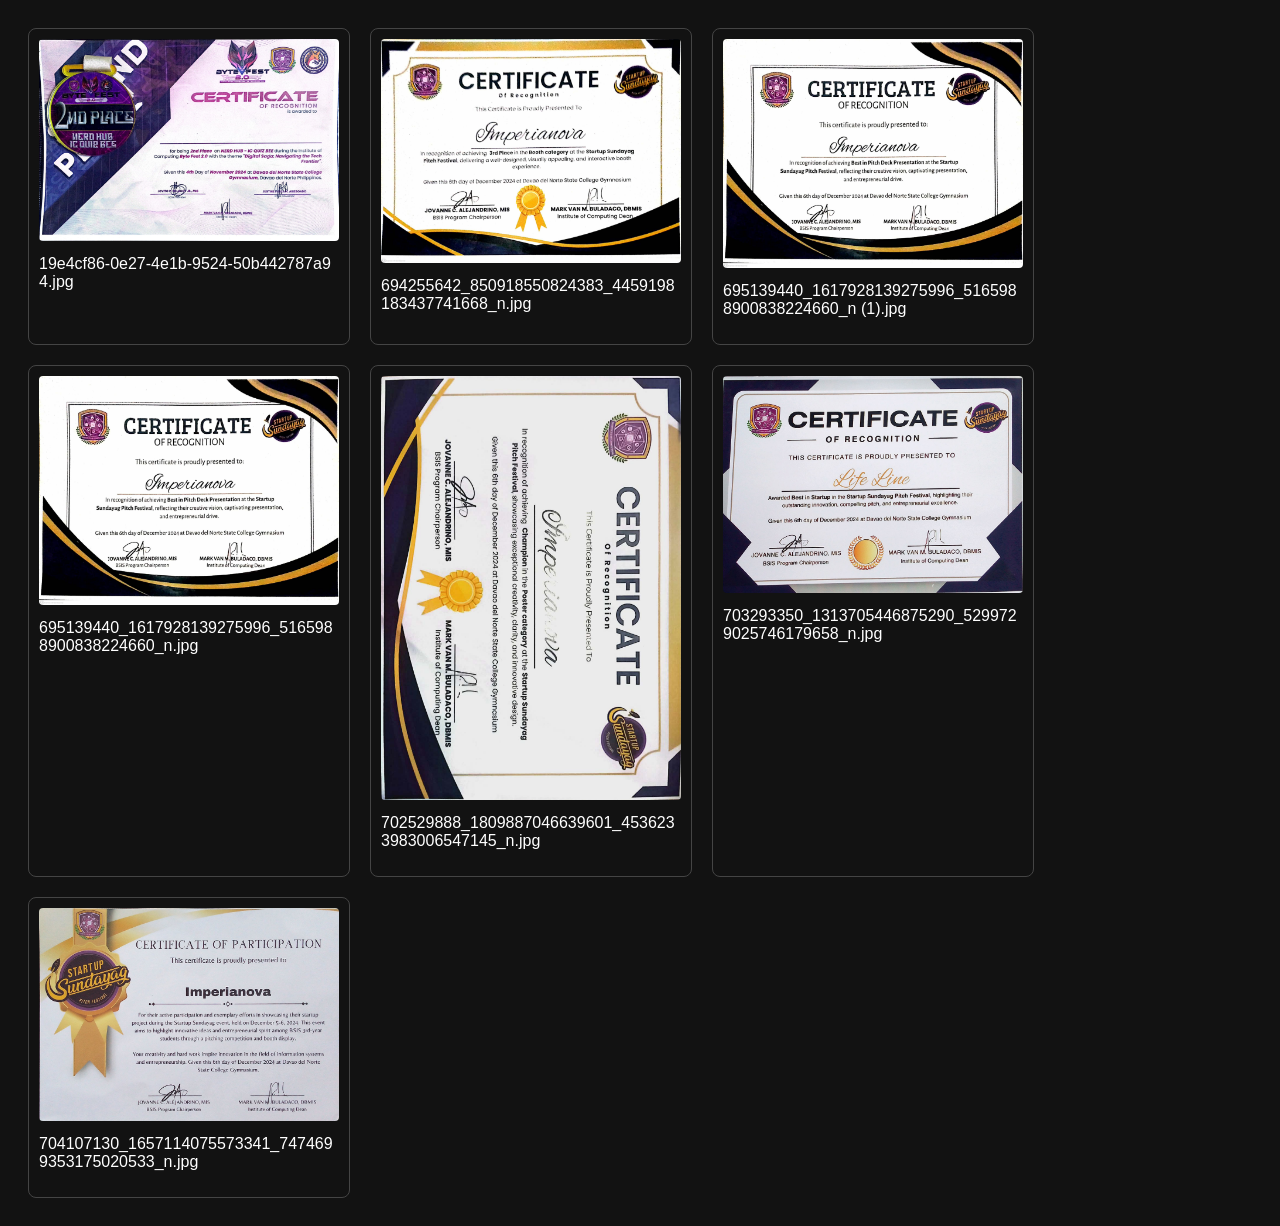
==== view_certs.html @ 7f447d63 "feat: add view_certs.html to display user certificates gallery" ====
<!DOCTYPE html>
<html>
<head>
    <title>View Certificates</title>
    <style>
        body { background: #121212; color: #fff; font-family: sans-serif; display: flex; flex-wrap: wrap; gap: 20px; padding: 20px; }
        .item { border: 1px solid #444; padding: 10px; border-radius: 8px; width: 300px; }
        img { width: 100%; border-radius: 4px; }
        p { margin-top: 10px; word-break: break-all; }
    </style>
</head>
<body>
    <div class="item">
        <img src="assets/certificate/19e4cf86-0e27-4e1b-9524-50b442787a94.jpg">
        <p>19e4cf86-0e27-4e1b-9524-50b442787a94.jpg</p>
    </div>
    <div class="item">
        <img src="assets/certificate/694255642_850918550824383_4459198183437741668_n.jpg">
        <p>694255642_850918550824383_4459198183437741668_n.jpg</p>
    </div>
    <div class="item">
        <img src="assets/certificate/695139440_1617928139275996_5165988900838224660_n (1).jpg">
        <p>695139440_1617928139275996_5165988900838224660_n (1).jpg</p>
    </div>
    <div class="item">
        <img src="assets/certificate/695139440_1617928139275996_5165988900838224660_n.jpg">
        <p>695139440_1617928139275996_5165988900838224660_n.jpg</p>
    </div>
    <div class="item">
        <img src="assets/certificate/702529888_1809887046639601_4536233983006547145_n.jpg">
        <p>702529888_1809887046639601_4536233983006547145_n.jpg</p>
    </div>
    <div class="item">
        <img src="assets/certificate/703293350_1313705446875290_5299729025746179658_n.jpg">
        <p>703293350_1313705446875290_5299729025746179658_n.jpg</p>
    </div>
    <div class="item">
        <img src="assets/certificate/704107130_1657114075573341_7474699353175020533_n.jpg">
        <p>704107130_1657114075573341_7474699353175020533_n.jpg</p>
    </div>
</body>
</html>
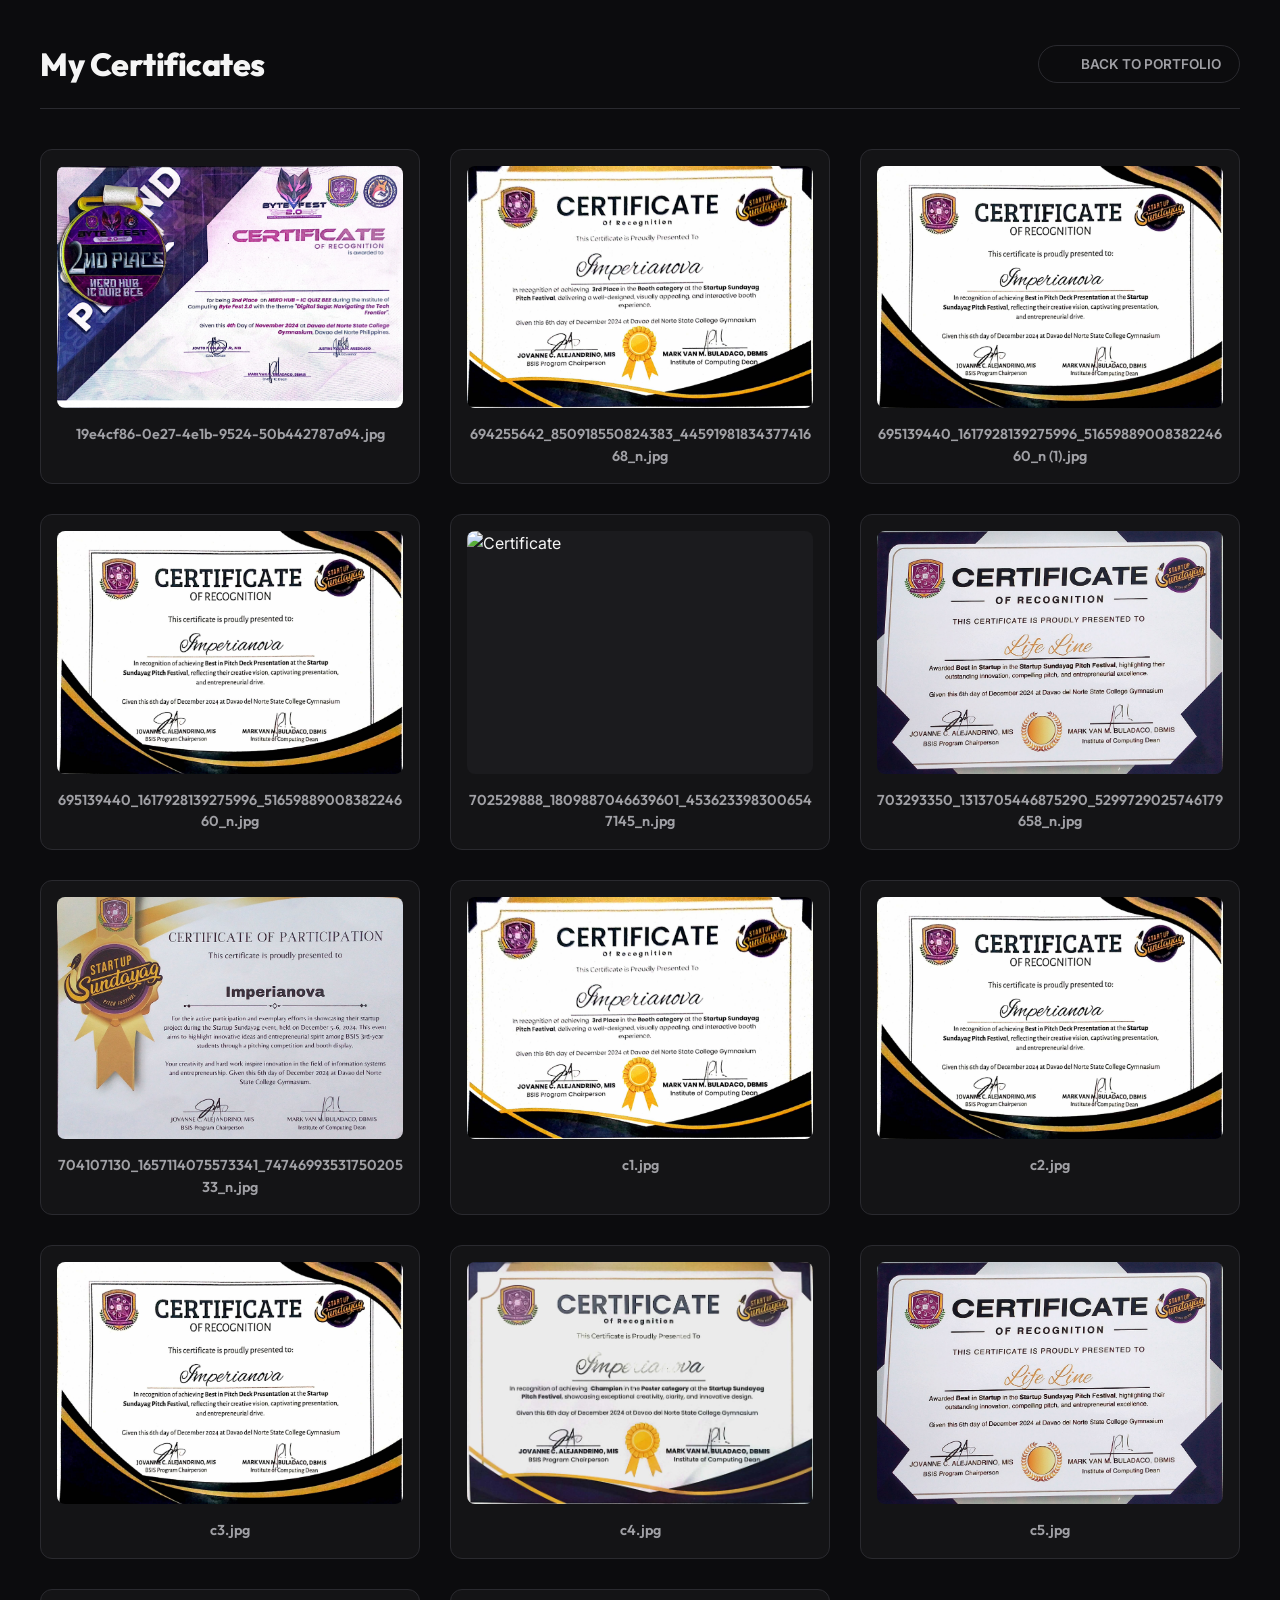
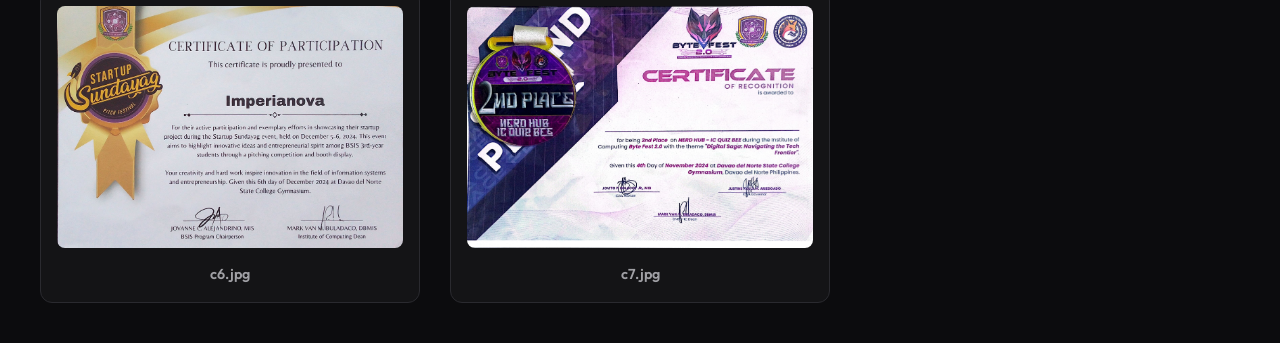
==== commit 50fc0290: "feat: update hero photo to me.jpg and add awards certificates section" ====
--- a/view_certs.html
+++ b/view_certs.html
@@ -1,42 +1,254 @@
 <!DOCTYPE html>
-<html>
+<html lang="en">
 <head>
-    <title>View Certificates</title>
+    <meta charset="UTF-8">
+    <meta name="viewport" content="width=device-width, initial-scale=1.0">
+    <title>Certificates | Cherry Cabardo</title>
+    <!-- Google Fonts -->
+    <link rel="preconnect" href="https://fonts.googleapis.com">
+    <link rel="preconnect" href="https://fonts.gstatic.com" crossorigin>
+    <link href="https://fonts.googleapis.com/css2?family=Inter:wght@300;400;500;600;700&family=Outfit:wght@400;500;600;700;800&display=swap" rel="stylesheet">
+    <!-- Lucide Icons CDN -->
+    <script src="https://unpkg.com/lucide@latest"></script>
     <style>
-        body { background: #121212; color: #fff; font-family: sans-serif; display: flex; flex-wrap: wrap; gap: 20px; padding: 20px; }
-        .item { border: 1px solid #444; padding: 10px; border-radius: 8px; width: 300px; }
-        img { width: 100%; border-radius: 4px; }
-        p { margin-top: 10px; word-break: break-all; }
+        :root {
+            --font-heading: 'Outfit', 'Inter', system-ui, -apple-system, sans-serif;
+            --font-body: 'Inter', system-ui, -apple-system, sans-serif;
+            --bg-main: #0c0c0e;
+            --bg-card: #141416;
+            --text-primary: #f5f5f5;
+            --text-secondary: #a0a0a5;
+            --text-muted: #66666a;
+            --border-muted: #2a2a2f;
+            --border-primary: #f5f5f5;
+            --transition-smooth: all 0.5s cubic-bezier(0.16, 1, 0.3, 1);
+            --transition-fast: all 0.25s cubic-bezier(0.16, 1, 0.3, 1);
+        }
+
+        * {
+            box-sizing: border-box;
+            margin: 0;
+            padding: 0;
+        }
+
+        body {
+            background-color: var(--bg-main);
+            color: var(--text-primary);
+            font-family: var(--font-body);
+            padding: 40px 20px;
+            line-height: 1.5;
+            -webkit-font-smoothing: antialiased;
+        }
+
+        .header {
+            max-width: 1200px;
+            margin: 0 auto 40px auto;
+            display: flex;
+            justify-content: space-between;
+            align-items: center;
+            border-bottom: 1px solid var(--border-muted);
+            padding-bottom: 20px;
+        }
+
+        .back-btn {
+            display: flex;
+            align-items: center;
+            gap: 8px;
+            font-size: 0.85rem;
+            text-transform: uppercase;
+            font-weight: 600;
+            color: var(--text-secondary);
+            text-decoration: none;
+            padding: 8px 18px;
+            border: 1px solid var(--border-muted);
+            border-radius: 30px;
+            transition: var(--transition-fast);
+        }
+
+        .back-btn:hover {
+            color: var(--text-primary);
+            border-color: var(--border-primary);
+            background: rgba(255, 255, 255, 0.05);
+        }
+
+        .back-btn i {
+            width: 16px;
+            height: 16px;
+        }
+
+        .title {
+            font-family: var(--font-heading);
+            font-size: 2rem;
+            font-weight: 800;
+            letter-spacing: -0.5px;
+        }
+
+        .grid-container {
+            max-width: 1200px;
+            margin: 0 auto;
+            display: grid;
+            grid-template-columns: repeat(auto-fill, minmax(320px, 1fr));
+            gap: 30px;
+        }
+
+        .item {
+            background: var(--bg-card);
+            border: 1px solid var(--border-muted);
+            border-radius: 12px;
+            padding: 16px;
+            display: flex;
+            flex-direction: column;
+            transition: var(--transition-smooth);
+            overflow: hidden;
+        }
+
+        .item:hover {
+            transform: translateY(-4px);
+            border-color: var(--text-secondary);
+            box-shadow: 0 10px 30px rgba(0, 0, 0, 0.3);
+        }
+
+        .img-wrapper {
+            position: relative;
+            width: 100%;
+            padding-top: 70%; /* 10:7 Aspect Ratio */
+            overflow: hidden;
+            border-radius: 8px;
+            background: #1b1b1e;
+        }
+
+        img {
+            position: absolute;
+            top: 0;
+            left: 0;
+            width: 100%;
+            height: 100%;
+            object-fit: cover;
+            transition: var(--transition-smooth);
+        }
+
+        .item:hover img {
+            transform: scale(1.05);
+        }
+
+        p {
+            margin-top: 16px;
+            font-family: var(--font-heading);
+            font-size: 0.9rem;
+            font-weight: 600;
+            color: var(--text-secondary);
+            word-break: break-all;
+            text-align: center;
+        }
+
+        .item:hover p {
+            color: var(--text-primary);
+        }
     </style>
 </head>
 <body>
-    <div class="item">
-        <img src="assets/certificate/19e4cf86-0e27-4e1b-9524-50b442787a94.jpg">
-        <p>19e4cf86-0e27-4e1b-9524-50b442787a94.jpg</p>
+    <header class="header">
+        <h1 class="title">My Certificates</h1>
+        <a href="index.html" class="back-btn">
+            <i data-lucide="arrow-left"></i>
+            <span>Back to Portfolio</span>
+        </a>
+    </header>
+
+    <div class="grid-container">
+        <div class="item">
+            <div class="img-wrapper">
+                <img src="assets/certificate/19e4cf86-0e27-4e1b-9524-50b442787a94.jpg" alt="Certificate">
+            </div>
+            <p>19e4cf86-0e27-4e1b-9524-50b442787a94.jpg</p>
+        </div>
+        <div class="item">
+            <div class="img-wrapper">
+                <img src="assets/certificate/694255642_850918550824383_4459198183437741668_n.jpg" alt="Certificate">
+            </div>
+            <p>694255642_850918550824383_4459198183437741668_n.jpg</p>
+        </div>
+        <div class="item">
+            <div class="img-wrapper">
+                <img src="assets/certificate/695139440_1617928139275996_5165988900838224660_n (1).jpg" alt="Certificate">
+            </div>
+            <p>695139440_1617928139275996_5165988900838224660_n (1).jpg</p>
+        </div>
+        <div class="item">
+            <div class="img-wrapper">
+                <img src="assets/certificate/695139440_1617928139275996_5165988900838224660_n.jpg" alt="Certificate">
+            </div>
+            <p>695139440_1617928139275996_5165988900838224660_n.jpg</p>
+        </div>
+        <div class="item">
+            <div class="img-wrapper">
+                <img src="assets/certificate/702529888_1809887046639601_4536233983006547145_n.jpg" alt="Certificate">
+            </div>
+            <p>702529888_1809887046639601_4536233983006547145_n.jpg</p>
+        </div>
+        <div class="item">
+            <div class="img-wrapper">
+                <img src="assets/certificate/703293350_1313705446875290_5299729025746179658_n.jpg" alt="Certificate">
+            </div>
+            <p>703293350_1313705446875290_5299729025746179658_n.jpg</p>
+        </div>
+        <div class="item">
+            <div class="img-wrapper">
+                <img src="assets/certificate/704107130_1657114075573341_7474699353175020533_n.jpg" alt="Certificate">
+            </div>
+            <p>704107130_1657114075573341_7474699353175020533_n.jpg</p>
+        </div>
+        <div class="item">
+            <div class="img-wrapper">
+                <img src="assets/c1.jpg" alt="Certificate c1">
+            </div>
+            <p>c1.jpg</p>
+        </div>
+        <div class="item">
+            <div class="img-wrapper">
+                <img src="assets/c2.jpg" alt="Certificate c2">
+            </div>
+            <p>c2.jpg</p>
+        </div>
+        <div class="item">
+            <div class="img-wrapper">
+                <img src="assets/c3.jpg" alt="Certificate c3">
+            </div>
+            <p>c3.jpg</p>
+        </div>
+        <div class="item">
+            <div class="img-wrapper">
+                <img src="assets/c4.jpg" alt="Certificate c4">
+            </div>
+            <p>c4.jpg</p>
+        </div>
+        <div class="item">
+            <div class="img-wrapper">
+                <img src="assets/c5.jpg" alt="Certificate c5">
+            </div>
+            <p>c5.jpg</p>
+        </div>
+        <div class="item">
+            <div class="img-wrapper">
+                <img src="assets/c6.jpg" alt="Certificate c6">
+            </div>
+            <p>c6.jpg</p>
+        </div>
+        <div class="item">
+            <div class="img-wrapper">
+                <img src="assets/c7.jpg" alt="Certificate c7">
+            </div>
+            <p>c7.jpg</p>
+        </div>
     </div>
-    <div class="item">
-        <img src="assets/certificate/694255642_850918550824383_4459198183437741668_n.jpg">
-        <p>694255642_850918550824383_4459198183437741668_n.jpg</p>
-    </div>
-    <div class="item">
-        <img src="assets/certificate/695139440_1617928139275996_5165988900838224660_n (1).jpg">
-        <p>695139440_1617928139275996_5165988900838224660_n (1).jpg</p>
-    </div>
-    <div class="item">
-        <img src="assets/certificate/695139440_1617928139275996_5165988900838224660_n.jpg">
-        <p>695139440_1617928139275996_5165988900838224660_n.jpg</p>
-    </div>
-    <div class="item">
-        <img src="assets/certificate/702529888_1809887046639601_4536233983006547145_n.jpg">
-        <p>702529888_1809887046639601_4536233983006547145_n.jpg</p>
-    </div>
-    <div class="item">
-        <img src="assets/certificate/703293350_1313705446875290_5299729025746179658_n.jpg">
-        <p>703293350_1313705446875290_5299729025746179658_n.jpg</p>
-    </div>
-    <div class="item">
-        <img src="assets/certificate/704107130_1657114075573341_7474699353175020533_n.jpg">
-        <p>704107130_1657114075573341_7474699353175020533_n.jpg</p>
-    </div>
+
+    <script>
+        // Initialize Lucide Icons
+        document.addEventListener('DOMContentLoaded', () => {
+            if (typeof lucide !== 'undefined') {
+                lucide.createIcons();
+            }
+        });
+    </script>
 </body>
 </html>
